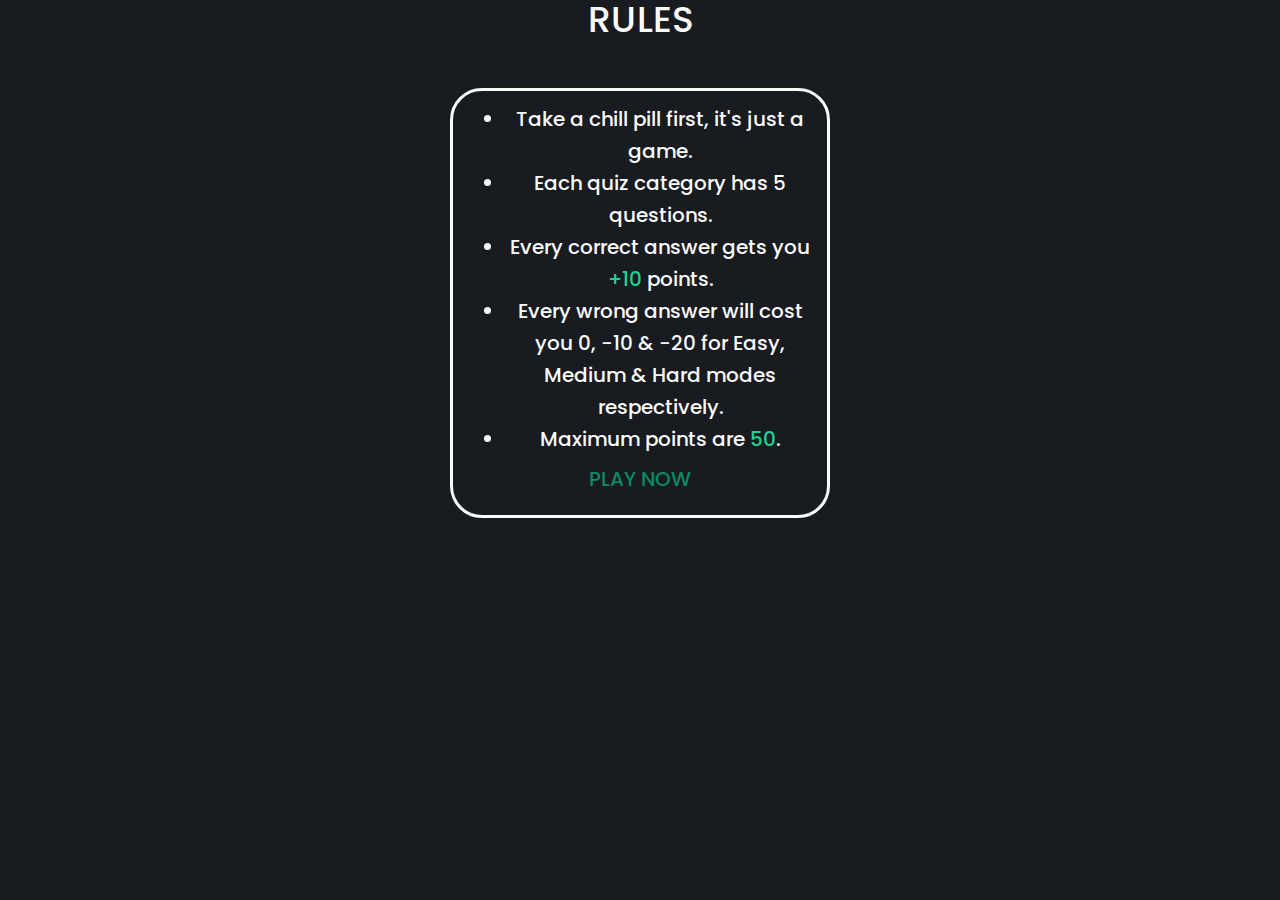
==== pages/rules.html @ d3cb4d06 "completed: rules page" ====
<!DOCTYPE html>
<html lang="en">
<head>
    <meta charset="UTF-8">
    <meta http-equiv="X-UA-Compatible" content="IE=edge">
    <meta name="viewport" content="width=device-width, initial-scale=1.0">
    <link rel="stylesheet" href="/style.css">
    <title>Quizmee | Rules</title>
</head>
<body class="bg-grey">
    <div class="main-container bg-grey">
        <h2 class="rule-heading text-white center">RULES</h2>
        <div class="quiz-category-container center flex">
            <div class="quiz-container text-white">
                <ul>
                <h3><li>Take a chill pill first, it's just a game.</li></h3>
                <h3><li>Each quiz category has 5 questions.</li></h3>
                <h3><li>Every correct answer gets you <span class="text-green">+10</span> points.</li></h3>
                <h3><li>Every wrong answer will cost you <span class="text-yellow">0</span>, <span class="text-orange">-10</span> & <span class="text-red">-20</span> for Easy, Medium & Hard modes respectively.</li></h3>
                <h3><li>Maximum points are <span class="text-green">50</span>.</li></h3>
                </ul>
                <a href="#"><button class="btn btn-play bg-grey text-green-d"><h3>PLAY NOW</h3> </button></a>
            </div>  
        </div> 
    </div>
</body>
</html>
---- style.css ----
@import "/stylesheets/reset.css";
@import "/stylesheets/typography.css";
@import "/stylesheets/variables.css";
@import "/stylesheets/utilities.css";

@import "/pages/home.css";
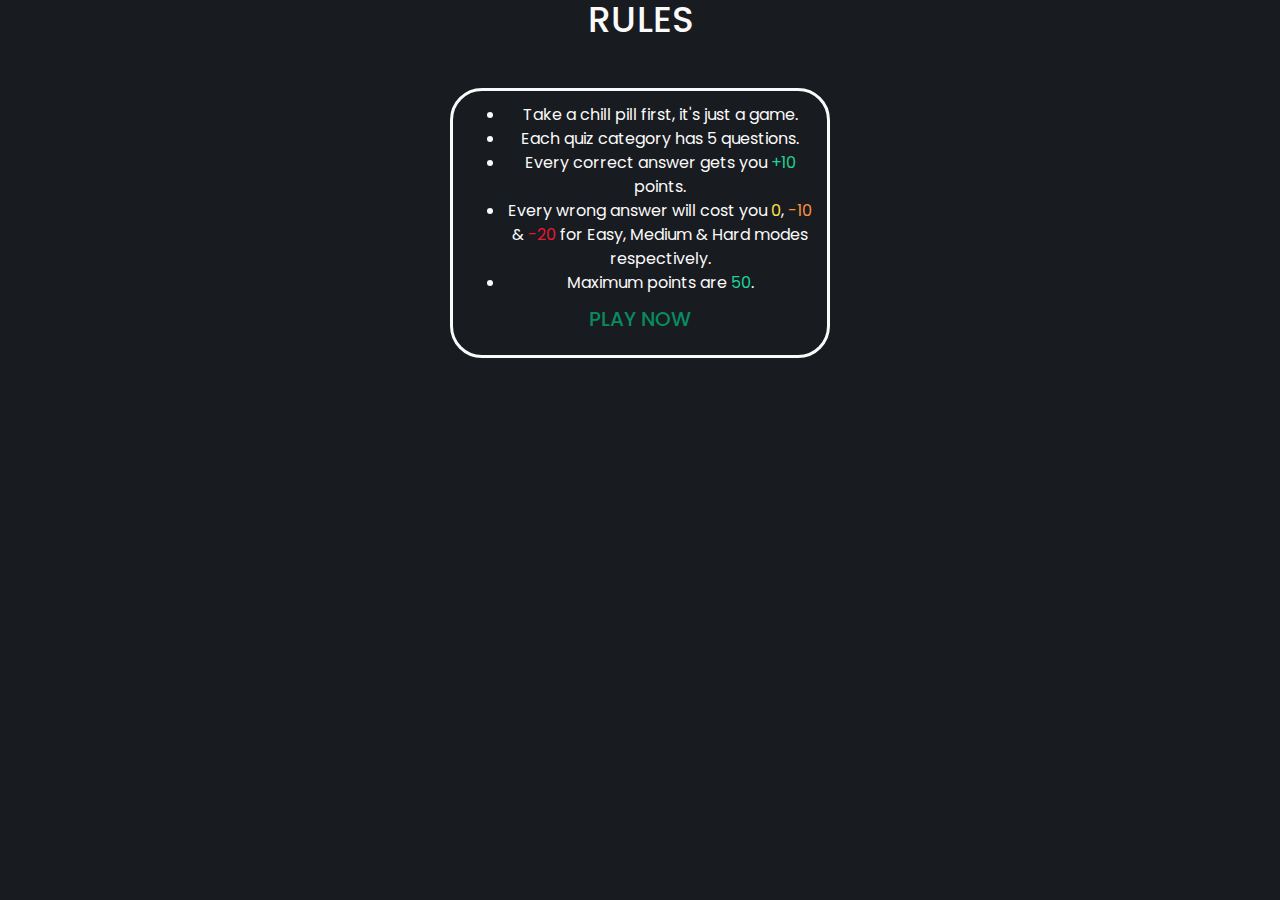
==== commit 4ec2e51f: "fix: some minor syntax changes; add: text utility;" ====
--- a/pages/rules.html
+++ b/pages/rules.html
@@ -4,22 +4,22 @@
     <meta charset="UTF-8">
     <meta http-equiv="X-UA-Compatible" content="IE=edge">
     <meta name="viewport" content="width=device-width, initial-scale=1.0">
+    <title>Quizmee | Rules</title>
     <link rel="stylesheet" href="/style.css">
-    <title>Quizmee | Rules</title>
 </head>
 <body class="bg-grey">
-    <div class="main-container bg-grey">
+    <div class="main-container">
         <h2 class="rule-heading text-white center">RULES</h2>
         <div class="quiz-category-container center flex">
             <div class="quiz-container text-white">
                 <ul>
-                <h3><li>Take a chill pill first, it's just a game.</li></h3>
-                <h3><li>Each quiz category has 5 questions.</li></h3>
-                <h3><li>Every correct answer gets you <span class="text-green">+10</span> points.</li></h3>
-                <h3><li>Every wrong answer will cost you <span class="text-yellow">0</span>, <span class="text-orange">-10</span> & <span class="text-red">-20</span> for Easy, Medium & Hard modes respectively.</li></h3>
-                <h3><li>Maximum points are <span class="text-green">50</span>.</li></h3>
+                    <li class="text-mid">Take a chill pill first, it's just a game.</li>
+                    <li class="text-mid">Each quiz category has 5 questions.</li>
+                    <li class="text-mid">Every correct answer gets you <span class="text-green">+10</span> points.</li>
+                    <li class="text-mid">Every wrong answer will cost you <span class="text-yellow">0</span>, <span class="text-orange">-10</span> & <span class="text-red">-20</span> for Easy, Medium & Hard modes respectively.</li>
+                    <li class="text-mid">Maximum points are <span class="text-green">50</span>.</li>
                 </ul>
-                <a href="#"><button class="btn btn-play bg-grey text-green-d"><h3>PLAY NOW</h3> </button></a>
+                <a href="/pages/questions/question.html"><button class="btn btn-play bg-grey text-green-d"><h3>PLAY NOW</h3> </button></a>
             </div>  
         </div> 
     </div>
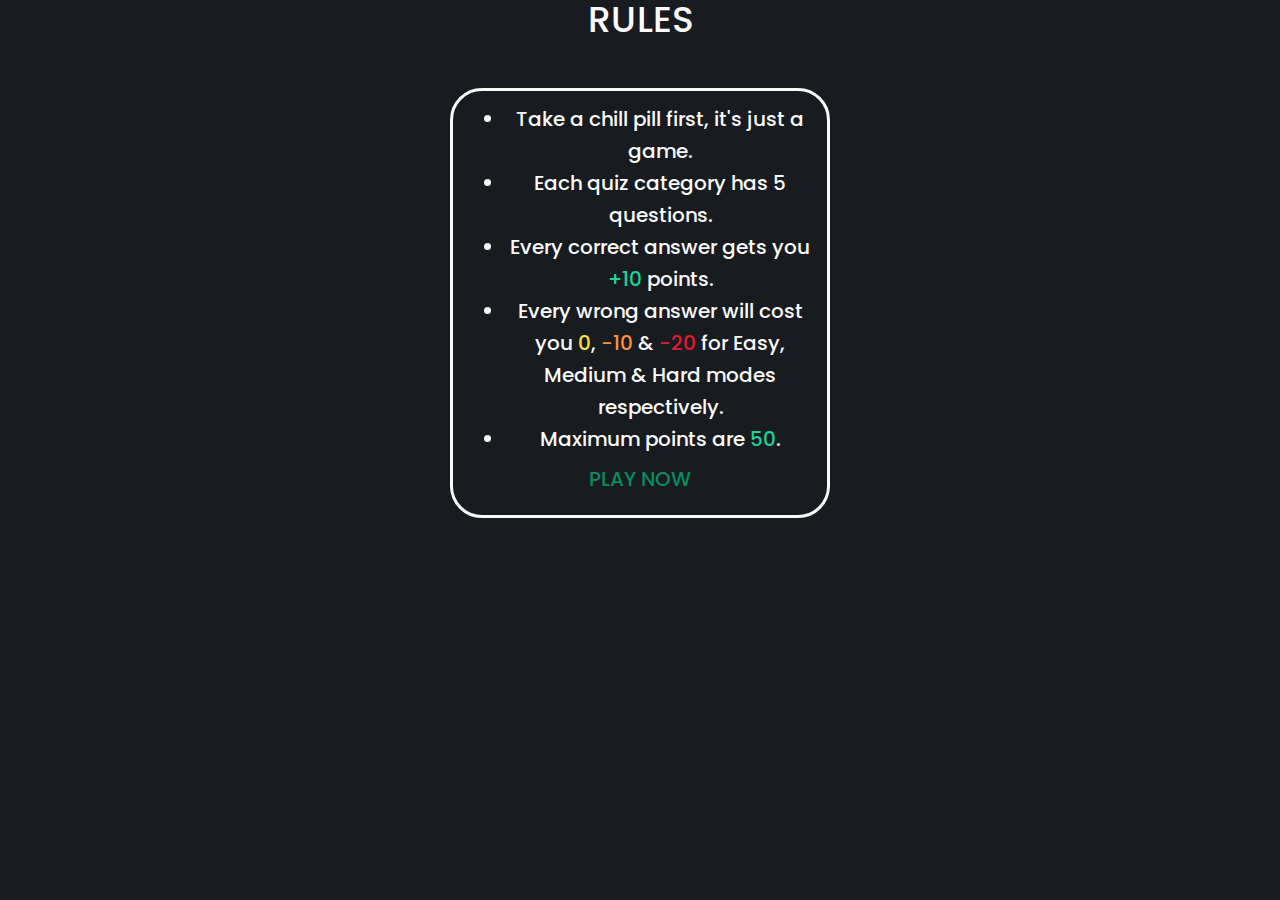
==== commit 1db0357a: "linked question to rules page" ====
--- a/pages/rules.html
+++ b/pages/rules.html
@@ -4,8 +4,8 @@
     <meta charset="UTF-8">
     <meta http-equiv="X-UA-Compatible" content="IE=edge">
     <meta name="viewport" content="width=device-width, initial-scale=1.0">
+    <link rel="stylesheet" href="/style.css">
     <title>Quizmee | Rules</title>
-    <link rel="stylesheet" href="/style.css">
 </head>
 <body class="bg-grey">
     <div class="main-container">
@@ -13,11 +13,11 @@
         <div class="quiz-category-container center flex">
             <div class="quiz-container text-white">
                 <ul>
-                    <li class="text-mid">Take a chill pill first, it's just a game.</li>
-                    <li class="text-mid">Each quiz category has 5 questions.</li>
-                    <li class="text-mid">Every correct answer gets you <span class="text-green">+10</span> points.</li>
-                    <li class="text-mid">Every wrong answer will cost you <span class="text-yellow">0</span>, <span class="text-orange">-10</span> & <span class="text-red">-20</span> for Easy, Medium & Hard modes respectively.</li>
-                    <li class="text-mid">Maximum points are <span class="text-green">50</span>.</li>
+                <h3><li>Take a chill pill first, it's just a game.</li></h3>
+                <h3><li>Each quiz category has 5 questions.</li></h3>
+                <h3><li>Every correct answer gets you <span class="text-green">+10</span> points.</li></h3>
+                <h3><li>Every wrong answer will cost you <span class="text-yellow">0</span>, <span class="text-orange">-10</span> & <span class="text-red">-20</span> for Easy, Medium & Hard modes respectively.</li></h3>
+                <h3><li>Maximum points are <span class="text-green">50</span>.</li></h3>
                 </ul>
                 <a href="/pages/questions/question.html"><button class="btn btn-play bg-grey text-green-d"><h3>PLAY NOW</h3> </button></a>
             </div>  
--- a/style.css
+++ b/style.css
@@ -3,4 +3,6 @@
 @import "/stylesheets/variables.css";
 @import "/stylesheets/utilities.css";
 
-@import "/pages/home.css";+@import "/pages/home.css";
+@import "/pages/questions/question.css";
+@import "/pages/result/result.css";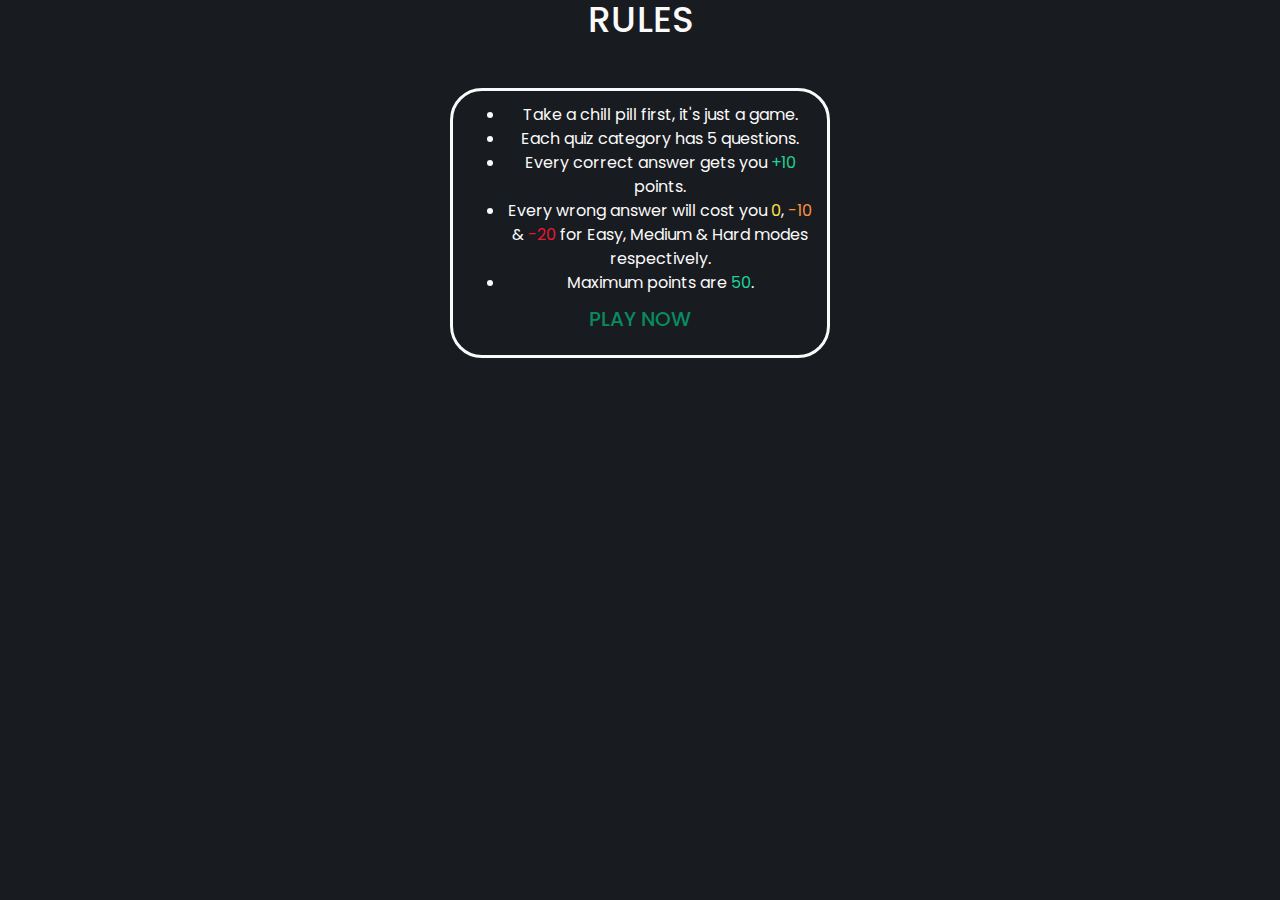
==== commit d844b9e9: "Merge pull request #4 from Gautam2305/result" ====
--- a/pages/rules.html
+++ b/pages/rules.html
@@ -4,20 +4,20 @@
     <meta charset="UTF-8">
     <meta http-equiv="X-UA-Compatible" content="IE=edge">
     <meta name="viewport" content="width=device-width, initial-scale=1.0">
+    <title>Quizmee | Rules</title>
     <link rel="stylesheet" href="/style.css">
-    <title>Quizmee | Rules</title>
 </head>
 <body class="bg-grey">
     <div class="main-container">
-        <h2 class="rule-heading text-white center">RULES</h2>
-        <div class="quiz-category-container center flex">
+        <h2 class="rule-heading text-white text-center">RULES</h2>
+        <div class="quiz-category-container text-center flex">
             <div class="quiz-container text-white">
                 <ul>
-                <h3><li>Take a chill pill first, it's just a game.</li></h3>
-                <h3><li>Each quiz category has 5 questions.</li></h3>
-                <h3><li>Every correct answer gets you <span class="text-green">+10</span> points.</li></h3>
-                <h3><li>Every wrong answer will cost you <span class="text-yellow">0</span>, <span class="text-orange">-10</span> & <span class="text-red">-20</span> for Easy, Medium & Hard modes respectively.</li></h3>
-                <h3><li>Maximum points are <span class="text-green">50</span>.</li></h3>
+                    <li class="text-mid">Take a chill pill first, it's just a game.</li>
+                    <li class="text-mid">Each quiz category has 5 questions.</li>
+                    <li class="text-mid">Every correct answer gets you <span class="text-green">+10</span> points.</li>
+                    <li class="text-mid">Every wrong answer will cost you <span class="text-yellow">0</span>, <span class="text-orange">-10</span> & <span class="text-red">-20</span> for Easy, Medium & Hard modes respectively.</li>
+                    <li class="text-mid">Maximum points are <span class="text-green">50</span>.</li>
                 </ul>
                 <a href="/pages/questions/question.html"><button class="btn btn-play bg-grey text-green-d"><h3>PLAY NOW</h3> </button></a>
             </div>  
